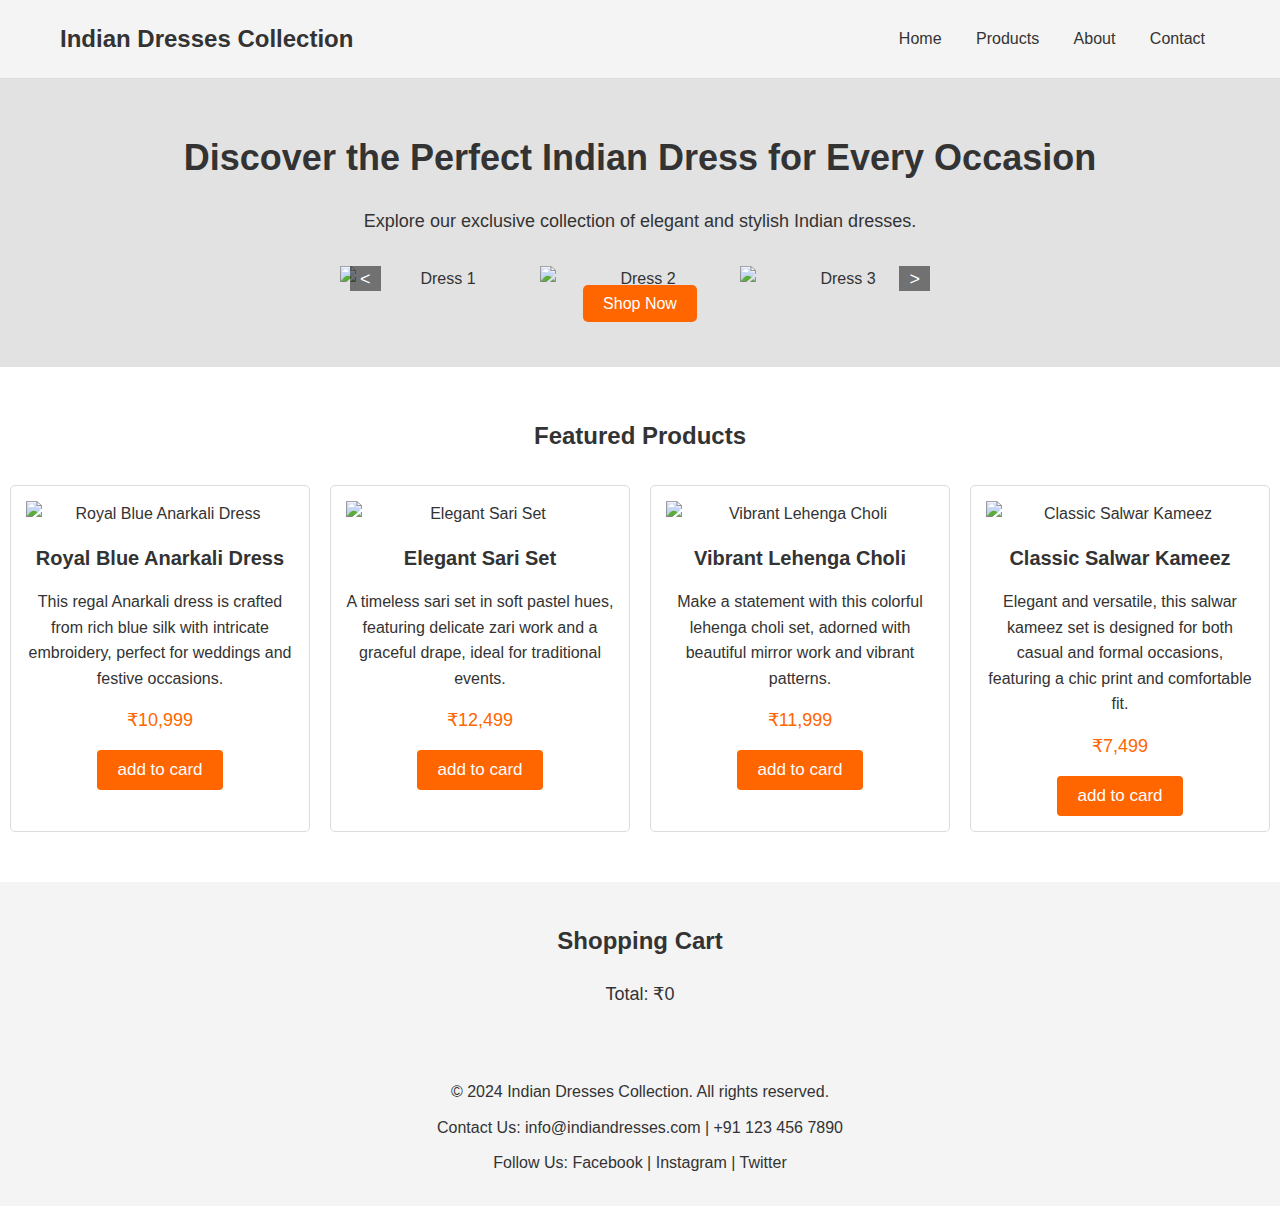
==== index.html @ beb02a1a "new" ====
<!DOCTYPE html>
<html lang="en">
<head>
    <meta charset="UTF-8">
    <meta name="viewport" content="width=device-width, initial-scale=1.0">
    <title>Indian Dresses Collection</title>
    <link rel="stylesheet" href="assets/css/style.css">
    <script src="assets/js/script.js"></script>
</head>
<body>
    <header>
        <div class="container">
            <h1>Indian Dresses Collection</h1>
            <nav>
                <a href="#home">Home</a>
                <a href="#products">Products</a>
                <a href="#about">About</a>
                <a href="#contact">Contact</a>
            </nav>
        </div>
    </header>
 


    <section id="hero">
        <div class="container">
            <h2>Discover the Perfect Indian Dress for Every Occasion</h2>
            <p>Explore our exclusive collection of elegant and stylish Indian dresses.</p>
            <div class="carousel">
                <div class="carousel-images">
                    <img src="dress1.jpg" alt="Dress 1">
                    <img src="dress2.jpg" alt="Dress 2">
                    <img src="dress3.jpg" alt="Dress 3">
                </div>
                <button class="carousel-btn prev">&lt;</button>
                <button class="carousel-btn next">&gt;</button>
            </div>
            <a href="#products" class="btn">Shop Now</a>
        </div>
    </section>
    
    <section id="products">
        <div class="container">
            <h2>Featured Products</h2>
            <div class="product-grid">
                <div class="product-card">
                    <img src="royal-blue-anarkali.jpg" alt="Royal Blue Anarkali Dress">
                    <h3>Royal Blue Anarkali Dress</h3>
                    <p>This regal Anarkali dress is crafted from rich blue silk with intricate embroidery, perfect for weddings and festive occasions.</p>
                    <p class="price">₹10,999</p>
                    <button class="btn addtocart">add to card</button>
                </div>
                <div class="product-card">
                    <img src="elegant-sari-set.jpg" alt="Elegant Sari Set">
                    <h3>Elegant Sari Set</h3>
                    <p>A timeless sari set in soft pastel hues, featuring delicate zari work and a graceful drape, ideal for traditional events.</p>
                    <p class="price">₹12,499</p>
                    <button class="btn addtocart">add to card</button>

                </div>
                <div class="product-card">
                    <img src="vibrant-lehenga-choli.jpg" alt="Vibrant Lehenga Choli">
                    <h3>Vibrant Lehenga Choli</h3>
                    <p>Make a statement with this colorful lehenga choli set, adorned with beautiful mirror work and vibrant patterns.</p>
                    <p class="price">₹11,999</p>
                    <button class="btn addtocart">add to card</button>
                </div>
                <div class="product-card">
                    <img src="classic-salwar-kameez.jpg" alt="Classic Salwar Kameez">
                    <h3>Classic Salwar Kameez</h3>
                    <p>Elegant and versatile, this salwar kameez set is designed for both casual and formal occasions, featuring a chic print and comfortable fit.</p>
                    <p class="price">₹7,499</p>
                    <button class="btn addtocart">add to card</button>
                </div>
            </div>
        </div>
</section>
<section id="cart">
    <div class="container">
        <h2>Shopping Cart</h2>
        <ul id="cart-items">
            <!-- Items will be added here dynamically -->
        </ul>
        <p id="cart-total">Total: ₹0</p>
    </div>
</section>




    <footer>
        <div class="container">
            <p>&copy; 2024 Indian Dresses Collection. All rights reserved.</p>
            <p>Contact Us: <a href="mailto:info@indiandresses.com">info@indiandresses.com</a> | +91 123 456 7890</p>
            <p>Follow Us: 
                <a href="#">Facebook</a> | 
                <a href="#">Instagram</a> | 
                <a href="#">Twitter</a>
            </p>
        </div>
    </footer>
    <script src="assets/js/script.js"></script>
</body>
</html>
---- assets/css/style.css ----
/* Basic Reset */
* {
    margin: 0;
    padding: 0;
    box-sizing: border-box;
}

/* Global Styles */
body {
    font-family: Arial, sans-serif;
    line-height: 1.6;
    color: #333;
}

header {
    background: #f4f4f4;
    padding: 20px 0;
    border-bottom: 1px solid #ddd;
}

header .container {
    display: flex;
    justify-content: space-between;
    align-items: center;
    max-width: 1200px;
    margin: 0 auto;
    padding: 0 20px;
}

header h1 {
    font-size: 24px;
}

nav a {
    margin: 0 15px;
    text-decoration: none;
    color: #333;
}

nav a:hover {
    text-decoration: underline;
}

#hero {
    background: #e2e2e2;
    padding: 50px 0;
    text-align: center;
}

#hero h2 {
    font-size: 36px;
    margin-bottom: 20px;
}

#hero p {
    font-size: 18px;
    margin-bottom: 30px;
}
/*img*/
.carousel {
    position: relative;
    width: 100%;
    max-width: 600px;
    margin: 0 auto;
    overflow: hidden;
}

.carousel-images {
    display: flex;
    transition: transform 0.5s ease-in-out;
}

.carousel-images img {
    width: 100%;
    height: auto;
}

.carousel-btn {
    position: absolute;
    top: 50%;
    transform: translateY(-50%);
    background: rgba(0, 0, 0, 0.5);
    color: #fff;
    border: none;
    padding: 10px;
    cursor: pointer;
    font-size: 18px;
}

.carousel-btn.prev {
    left: 10px;
}

.carousel-btn.next {
    right: 10px;
}

.btn {
    background: #ff6600;
    color: #fff;
    padding: 10px 20px;
    text-decoration: none;
    border-radius: 5px;
}

.btn:hover {
    background: #e55b00;
}

#products {
    padding: 50px 0;
}

#products h2 {
    text-align: center;
    margin-bottom: 30px;
}

.product-grid {
    display: flex;
    flex-wrap: wrap;
    gap: 20px;
    justify-content: center;
}

.product-card {
    background: #fff;
    border: 1px solid #ddd;
    border-radius: 5px;
    overflow: hidden;
    width: 300px;
    text-align: center;
    padding: 15px;
}

.product-card img {
    width: 100%;
    height: auto;
    display: block;
}

.product-card h3 {
    font-size: 20px;
    margin: 15px 0;
}

.product-card p {
    font-size: 16px;
    margin-bottom: 15px;
}

.product-card .price {
    font-size: 18px;
    color: #ff6600;
    margin-bottom: 15px;
}
.product-card .addtocart{
  background: #ff6600;
  color: #fff;
  border: none;
  padding: 10px 20px;
  cursor: pointer;
  border-radius: 4px;
  font-size: 17px;  
}
.product-card .addtocart:hover{
    background: #e55b00;
}
#cart{
    padding: 40px 0;
    background: #f4f4f4;
}
#cart h2{
    text-align: center;
    margin-bottom: 20px;
}
#cart-items{
    list-style: none;
    padding: 0;
}
#cart-items li{
    font-size: 17px;
    margin-bottom: 10px;
}
#cart-total{
    font-size: 18px;
    text-align: center;

}

footer {
    background: #f4f4f4;
    padding: 20px 0;
    text-align: center;
}

footer p {
    margin: 10px 0;
}

footer a {
    color: #333;
    text-decoration: none;
}

footer a:hover {
    text-decoration: underline;
}
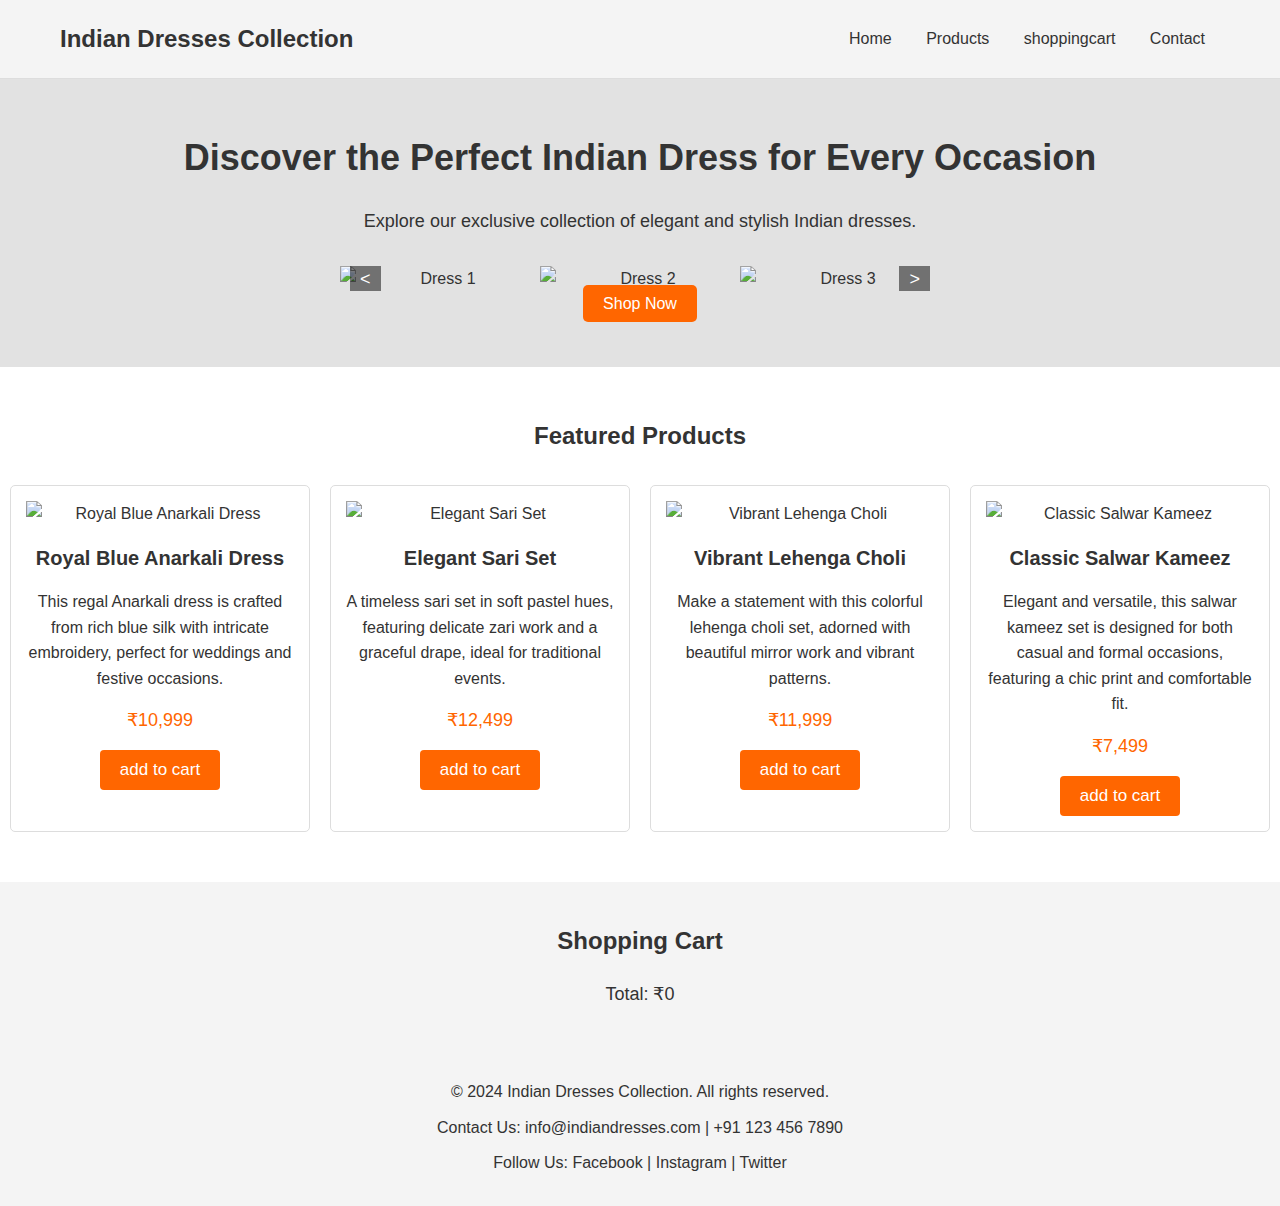
==== commit 2fb0f948: "new" ====
--- a/index.html
+++ b/index.html
@@ -14,7 +14,7 @@
             <nav>
                 <a href="#home">Home</a>
                 <a href="#products">Products</a>
-                <a href="#about">About</a>
+                <a href="#cart">shoppingcart</a>
                 <a href="#contact">Contact</a>
             </nav>
         </div>
@@ -48,14 +48,14 @@
                     <h3>Royal Blue Anarkali Dress</h3>
                     <p>This regal Anarkali dress is crafted from rich blue silk with intricate embroidery, perfect for weddings and festive occasions.</p>
                     <p class="price">₹10,999</p>
-                    <button class="btn addtocart">add to card</button>
+                    <button class="btn addtocart">add to cart</button>
                 </div>
                 <div class="product-card">
                     <img src="elegant-sari-set.jpg" alt="Elegant Sari Set">
                     <h3>Elegant Sari Set</h3>
                     <p>A timeless sari set in soft pastel hues, featuring delicate zari work and a graceful drape, ideal for traditional events.</p>
                     <p class="price">₹12,499</p>
-                    <button class="btn addtocart">add to card</button>
+                    <button class="btn addtocart">add to cart</button>
 
                 </div>
                 <div class="product-card">
@@ -63,14 +63,14 @@
                     <h3>Vibrant Lehenga Choli</h3>
                     <p>Make a statement with this colorful lehenga choli set, adorned with beautiful mirror work and vibrant patterns.</p>
                     <p class="price">₹11,999</p>
-                    <button class="btn addtocart">add to card</button>
+                    <button class="btn addtocart">add to cart</button>
                 </div>
                 <div class="product-card">
                     <img src="classic-salwar-kameez.jpg" alt="Classic Salwar Kameez">
                     <h3>Classic Salwar Kameez</h3>
                     <p>Elegant and versatile, this salwar kameez set is designed for both casual and formal occasions, featuring a chic print and comfortable fit.</p>
                     <p class="price">₹7,499</p>
-                    <button class="btn addtocart">add to card</button>
+                    <button class="btn addtocart">add to cart</button>
                 </div>
             </div>
         </div>
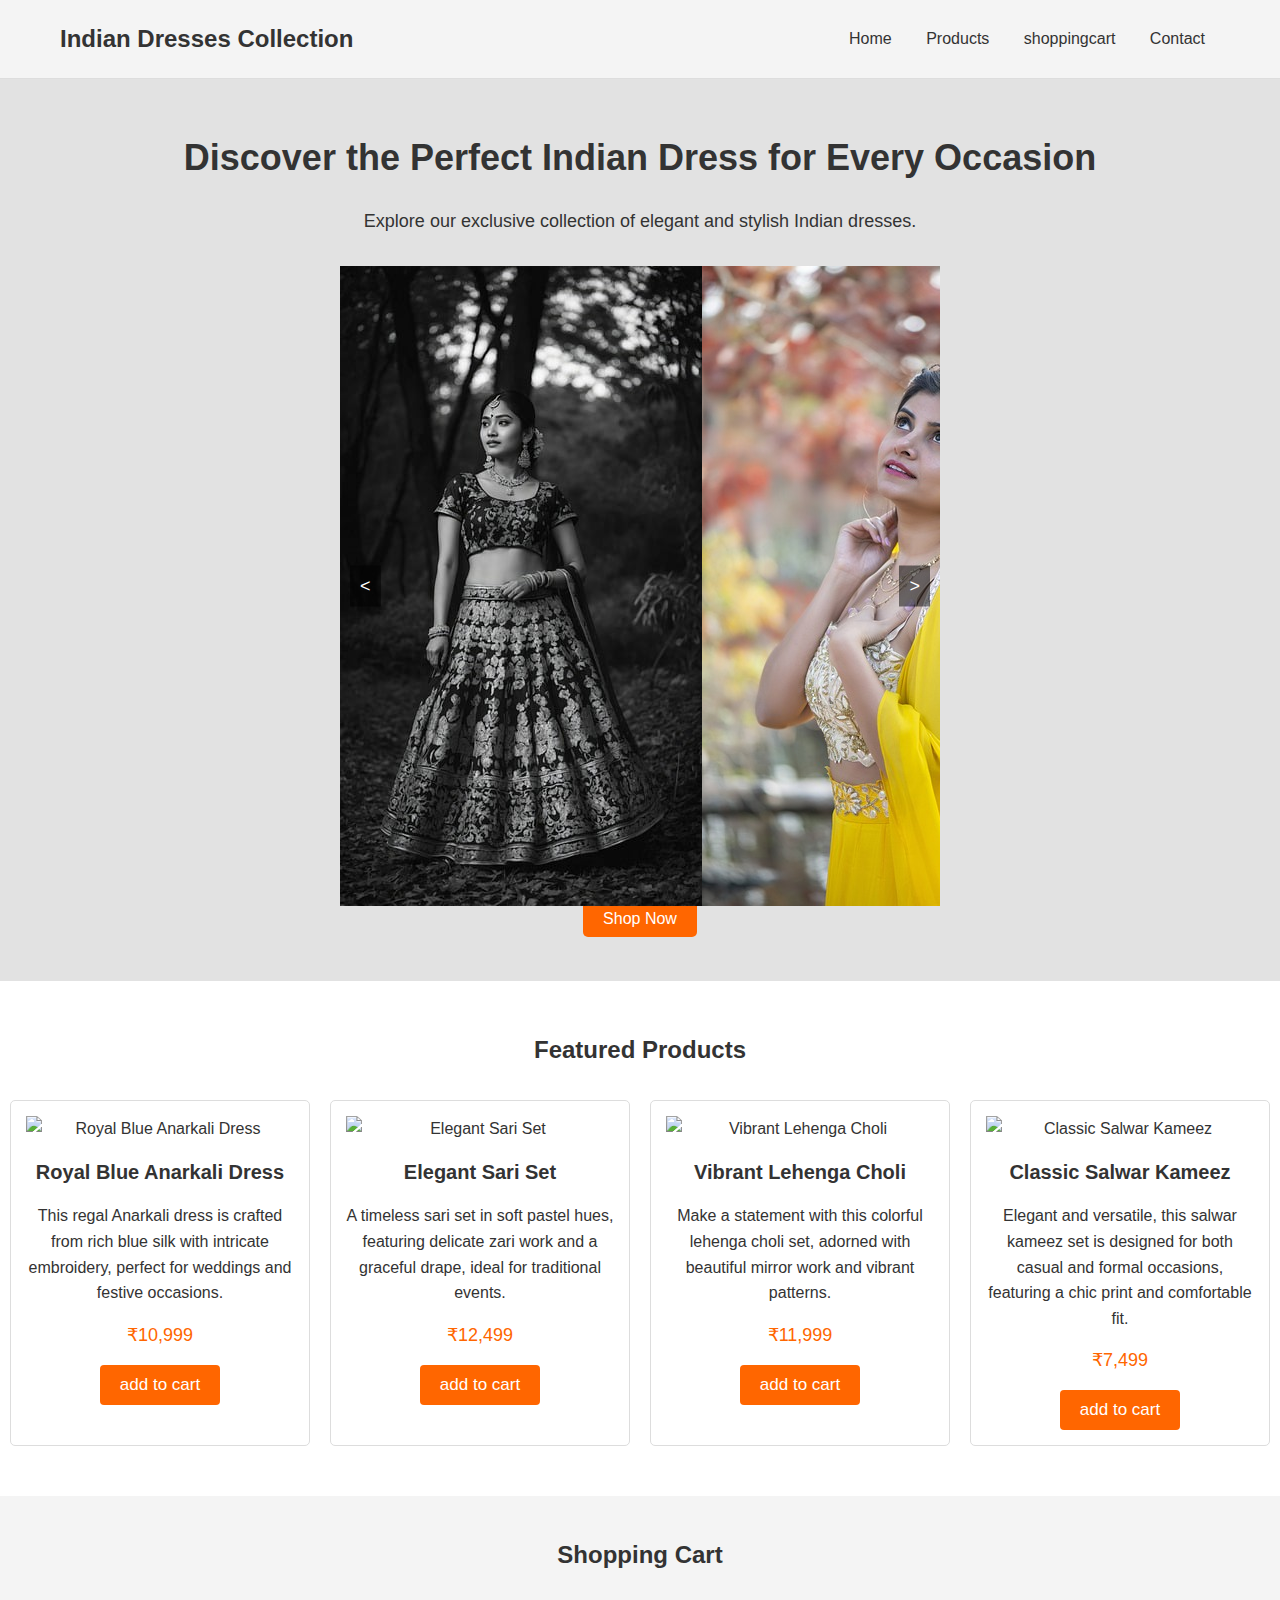
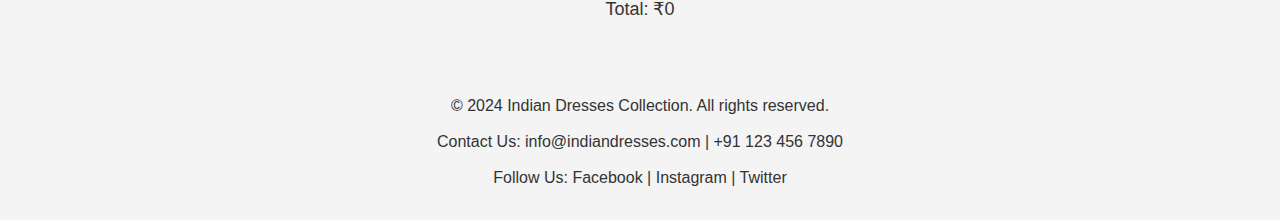
==== commit 20f914a7: "img" ====
--- a/index.html
+++ b/index.html
@@ -28,9 +28,9 @@
             <p>Explore our exclusive collection of elegant and stylish Indian dresses.</p>
             <div class="carousel">
                 <div class="carousel-images">
-                    <img src="dress1.jpg" alt="Dress 1">
-                    <img src="dress2.jpg" alt="Dress 2">
-                    <img src="dress3.jpg" alt="Dress 3">
+                    <img src="assets/img/dress1.jpg" alt="Dress 1">
+                    <img src="assets/img/dress2.jpg" alt="Dress 2">
+                    <img src="assets/img/dress3.jpg" alt="Dress 3">
                 </div>
                 <button class="carousel-btn prev">&lt;</button>
                 <button class="carousel-btn next">&gt;</button>
